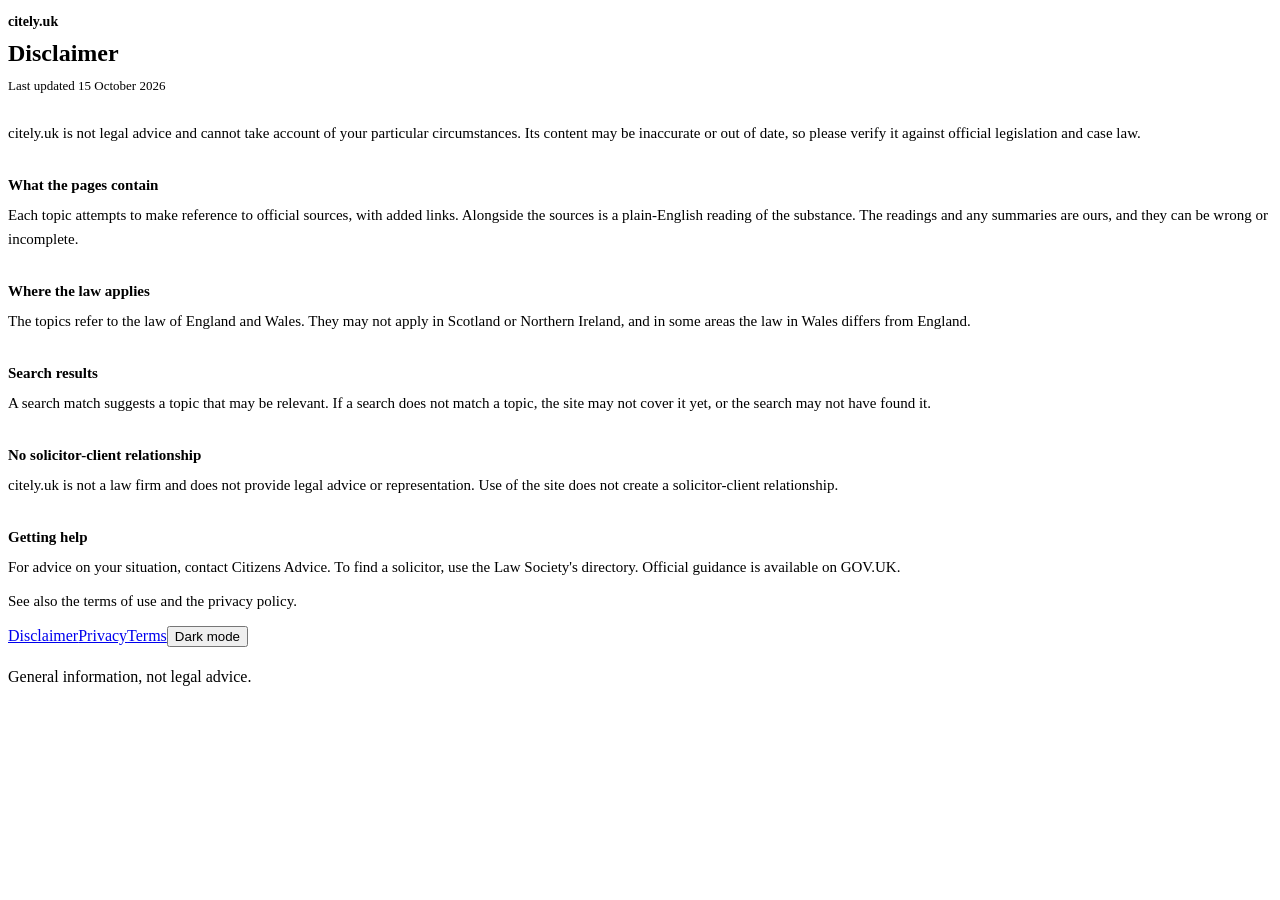
==== public/disclaimer/index.html @ b397d9d0 "chore: publish site build" ====
<!DOCTYPE html><html lang="en-GB" data-astro-cid-nthpoxjd><head><meta charset="utf-8"><meta name="viewport" content="width=device-width, initial-scale=1"><script>
  try {
    const t = localStorage.getItem("theme");
    if (t === "light" || t === "dark") document.documentElement.dataset.theme = t;
  } catch {}
</script><link rel="icon" href="/favicon.svg" type="image/svg+xml"><link rel="icon" href="/icons/favicon-48.png" type="image/png" sizes="48x48"><link rel="icon" href="/icons/favicon-96.png" type="image/png" sizes="96x96"><link rel="apple-touch-icon" href="/icons/apple-touch-icon.png"><title>Disclaimer — citely.uk</title><link rel="stylesheet" href="/_astro/SiteIcons.FW7q2l2j.css"><style>.home[data-astro-cid-nthpoxjd]{color:var(--text);font-size:14px;font-weight:600;text-decoration:none}h1[data-astro-cid-nthpoxjd]{margin:0;font-size:24px;font-weight:600}.updated[data-astro-cid-nthpoxjd]{color:var(--faint);margin:4px 0 1.5rem;font-size:13px}body{color:var(--text);background:var(--bg);line-height:1.6}.legal h2{color:var(--text);margin:1.75rem 0 6px;font-size:15px;font-weight:600}.legal p,.legal li{color:var(--text-3);margin:0 0 10px;font-size:15px}.legal ul{margin:0 0 10px;padding-left:1.25rem;list-style:outside}.legal a{color:var(--link);text-decoration:none}.legal a:hover{text-decoration:underline}
</style></head><body class="mx-auto max-w-2xl p-8" data-astro-cid-nthpoxjd><a class="home" href="/" data-astro-cid-nthpoxjd>citely.uk</a><h1 data-astro-cid-nthpoxjd>Disclaimer</h1><p class="updated" data-astro-cid-nthpoxjd>Last updated 15 October 2026</p><article class="legal" data-astro-cid-nthpoxjd><p>citely.uk is not legal advice and cannot take account of your particular circumstances. Its content may be inaccurate or out of date, so please verify it against official legislation and case law.</p><h2>What the pages contain</h2><p>Each topic attempts to make reference to official sources, with added links. Alongside the sources is a plain-English reading of the substance. The readings and any summaries are ours, and they can be wrong or incomplete.</p><h2>Where the law applies</h2><p>The topics refer to the law of England and Wales. They may not apply in Scotland or Northern Ireland, and in some areas the law in Wales differs from England.</p><h2>Search results</h2><p>A search match suggests a topic that may be relevant. If a search does not match a topic, the site may not cover it yet, or the search may not have found it.</p><h2>No solicitor-client relationship</h2><p>citely.uk is not a law firm and does not provide legal advice or representation. Use of the site does not create a solicitor-client relationship.</p><h2>Getting help</h2><p>For advice on your situation, contact <a href="https://www.citizensadvice.org.uk">Citizens Advice</a>. To find a solicitor, use the <a href="https://solicitors.lawsociety.org.uk">Law Society's directory</a>. Official guidance is available on <a href="https://www.gov.uk">GOV.UK</a>.</p><p>See also the <a href="/terms">terms of use</a> and the <a href="/privacy">privacy policy</a>.</p></article><footer class="site-footer" data-astro-cid-nns7i3if><nav aria-label="Site information" data-astro-cid-nns7i3if><a href="/disclaimer" data-astro-cid-nns7i3if>Disclaimer</a><a href="/privacy" data-astro-cid-nns7i3if>Privacy</a><a href="/terms" data-astro-cid-nns7i3if>Terms</a><button type="button" class="theme-toggle" data-astro-cid-nns7i3if>Dark mode</button></nav><p data-astro-cid-nns7i3if>General information, not legal advice.</p></footer><script type="module">var e=document.querySelector(`.theme-toggle`),t=document.documentElement,n=()=>t.dataset.theme?t.dataset.theme===`dark`:matchMedia(`(prefers-color-scheme: dark)`).matches,r=()=>{e.textContent=n()?`Light mode`:`Dark mode`};e.addEventListener(`click`,()=>{let e=n()?`light`:`dark`;t.dataset.theme=e;try{localStorage.setItem(`theme`,e)}catch{}r()}),r();</script></body></html><!-- Global because slotted page content does not receive this layout's scoped styles. -->
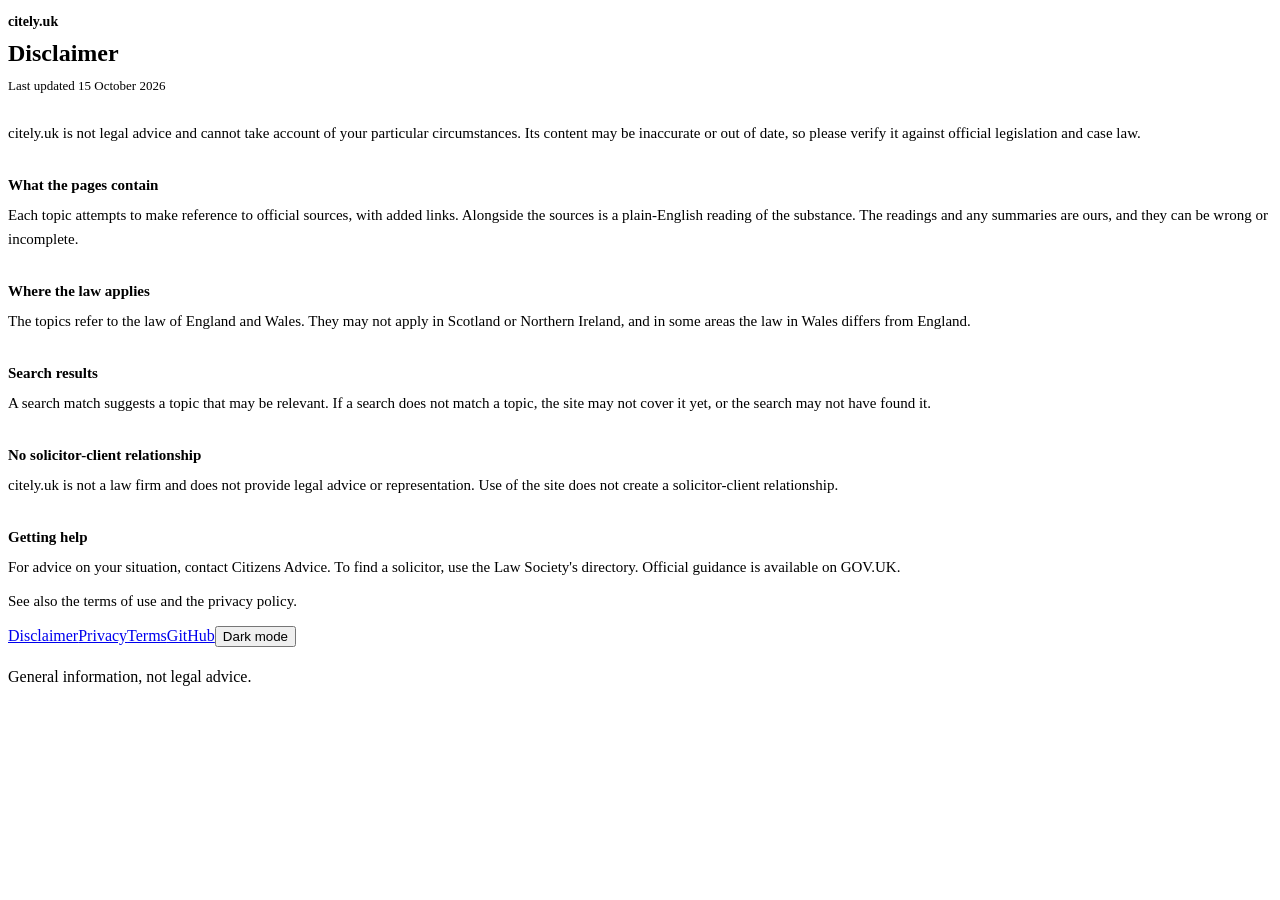
==== commit ef70ed89: "chore: publish site build" ====
--- a/public/disclaimer/index.html
+++ b/public/disclaimer/index.html
@@ -4,4 +4,4 @@
     if (t === "light" || t === "dark") document.documentElement.dataset.theme = t;
   } catch {}
 </script><link rel="icon" href="/favicon.svg" type="image/svg+xml"><link rel="icon" href="/icons/favicon-48.png" type="image/png" sizes="48x48"><link rel="icon" href="/icons/favicon-96.png" type="image/png" sizes="96x96"><link rel="apple-touch-icon" href="/icons/apple-touch-icon.png"><title>Disclaimer — citely.uk</title><link rel="stylesheet" href="/_astro/SiteIcons.FW7q2l2j.css"><style>.home[data-astro-cid-nthpoxjd]{color:var(--text);font-size:14px;font-weight:600;text-decoration:none}h1[data-astro-cid-nthpoxjd]{margin:0;font-size:24px;font-weight:600}.updated[data-astro-cid-nthpoxjd]{color:var(--faint);margin:4px 0 1.5rem;font-size:13px}body{color:var(--text);background:var(--bg);line-height:1.6}.legal h2{color:var(--text);margin:1.75rem 0 6px;font-size:15px;font-weight:600}.legal p,.legal li{color:var(--text-3);margin:0 0 10px;font-size:15px}.legal ul{margin:0 0 10px;padding-left:1.25rem;list-style:outside}.legal a{color:var(--link);text-decoration:none}.legal a:hover{text-decoration:underline}
-</style></head><body class="mx-auto max-w-2xl p-8" data-astro-cid-nthpoxjd><a class="home" href="/" data-astro-cid-nthpoxjd>citely.uk</a><h1 data-astro-cid-nthpoxjd>Disclaimer</h1><p class="updated" data-astro-cid-nthpoxjd>Last updated 15 October 2026</p><article class="legal" data-astro-cid-nthpoxjd><p>citely.uk is not legal advice and cannot take account of your particular circumstances. Its content may be inaccurate or out of date, so please verify it against official legislation and case law.</p><h2>What the pages contain</h2><p>Each topic attempts to make reference to official sources, with added links. Alongside the sources is a plain-English reading of the substance. The readings and any summaries are ours, and they can be wrong or incomplete.</p><h2>Where the law applies</h2><p>The topics refer to the law of England and Wales. They may not apply in Scotland or Northern Ireland, and in some areas the law in Wales differs from England.</p><h2>Search results</h2><p>A search match suggests a topic that may be relevant. If a search does not match a topic, the site may not cover it yet, or the search may not have found it.</p><h2>No solicitor-client relationship</h2><p>citely.uk is not a law firm and does not provide legal advice or representation. Use of the site does not create a solicitor-client relationship.</p><h2>Getting help</h2><p>For advice on your situation, contact <a href="https://www.citizensadvice.org.uk">Citizens Advice</a>. To find a solicitor, use the <a href="https://solicitors.lawsociety.org.uk">Law Society's directory</a>. Official guidance is available on <a href="https://www.gov.uk">GOV.UK</a>.</p><p>See also the <a href="/terms">terms of use</a> and the <a href="/privacy">privacy policy</a>.</p></article><footer class="site-footer" data-astro-cid-nns7i3if><nav aria-label="Site information" data-astro-cid-nns7i3if><a href="/disclaimer" data-astro-cid-nns7i3if>Disclaimer</a><a href="/privacy" data-astro-cid-nns7i3if>Privacy</a><a href="/terms" data-astro-cid-nns7i3if>Terms</a><button type="button" class="theme-toggle" data-astro-cid-nns7i3if>Dark mode</button></nav><p data-astro-cid-nns7i3if>General information, not legal advice.</p></footer><script type="module">var e=document.querySelector(`.theme-toggle`),t=document.documentElement,n=()=>t.dataset.theme?t.dataset.theme===`dark`:matchMedia(`(prefers-color-scheme: dark)`).matches,r=()=>{e.textContent=n()?`Light mode`:`Dark mode`};e.addEventListener(`click`,()=>{let e=n()?`light`:`dark`;t.dataset.theme=e;try{localStorage.setItem(`theme`,e)}catch{}r()}),r();</script></body></html><!-- Global because slotted page content does not receive this layout's scoped styles. -->+</style></head><body class="mx-auto max-w-2xl p-8" data-astro-cid-nthpoxjd><a class="home" href="/" data-astro-cid-nthpoxjd>citely.uk</a><h1 data-astro-cid-nthpoxjd>Disclaimer</h1><p class="updated" data-astro-cid-nthpoxjd>Last updated 15 October 2026</p><article class="legal" data-astro-cid-nthpoxjd><p>citely.uk is not legal advice and cannot take account of your particular circumstances. Its content may be inaccurate or out of date, so please verify it against official legislation and case law.</p><h2>What the pages contain</h2><p>Each topic attempts to make reference to official sources, with added links. Alongside the sources is a plain-English reading of the substance. The readings and any summaries are ours, and they can be wrong or incomplete.</p><h2>Where the law applies</h2><p>The topics refer to the law of England and Wales. They may not apply in Scotland or Northern Ireland, and in some areas the law in Wales differs from England.</p><h2>Search results</h2><p>A search match suggests a topic that may be relevant. If a search does not match a topic, the site may not cover it yet, or the search may not have found it.</p><h2>No solicitor-client relationship</h2><p>citely.uk is not a law firm and does not provide legal advice or representation. Use of the site does not create a solicitor-client relationship.</p><h2>Getting help</h2><p>For advice on your situation, contact <a href="https://www.citizensadvice.org.uk">Citizens Advice</a>. To find a solicitor, use the <a href="https://solicitors.lawsociety.org.uk">Law Society's directory</a>. Official guidance is available on <a href="https://www.gov.uk">GOV.UK</a>.</p><p>See also the <a href="/terms">terms of use</a> and the <a href="/privacy">privacy policy</a>.</p></article><footer class="site-footer" data-astro-cid-nns7i3if><nav aria-label="Site information" data-astro-cid-nns7i3if><a href="/disclaimer" data-astro-cid-nns7i3if>Disclaimer</a><a href="/privacy" data-astro-cid-nns7i3if>Privacy</a><a href="/terms" data-astro-cid-nns7i3if>Terms</a><a href="https://github.com/angelinara/cited-info-pub" data-astro-cid-nns7i3if>GitHub</a><button type="button" class="theme-toggle" data-astro-cid-nns7i3if>Dark mode</button></nav><p data-astro-cid-nns7i3if>General information, not legal advice.</p></footer><script type="module">var e=document.querySelector(`.theme-toggle`),t=document.documentElement,n=()=>t.dataset.theme?t.dataset.theme===`dark`:matchMedia(`(prefers-color-scheme: dark)`).matches,r=()=>{e.textContent=n()?`Light mode`:`Dark mode`};e.addEventListener(`click`,()=>{let e=n()?`light`:`dark`;t.dataset.theme=e;try{localStorage.setItem(`theme`,e)}catch{}r()}),r();</script></body></html><!-- Global because slotted page content does not receive this layout's scoped styles. -->
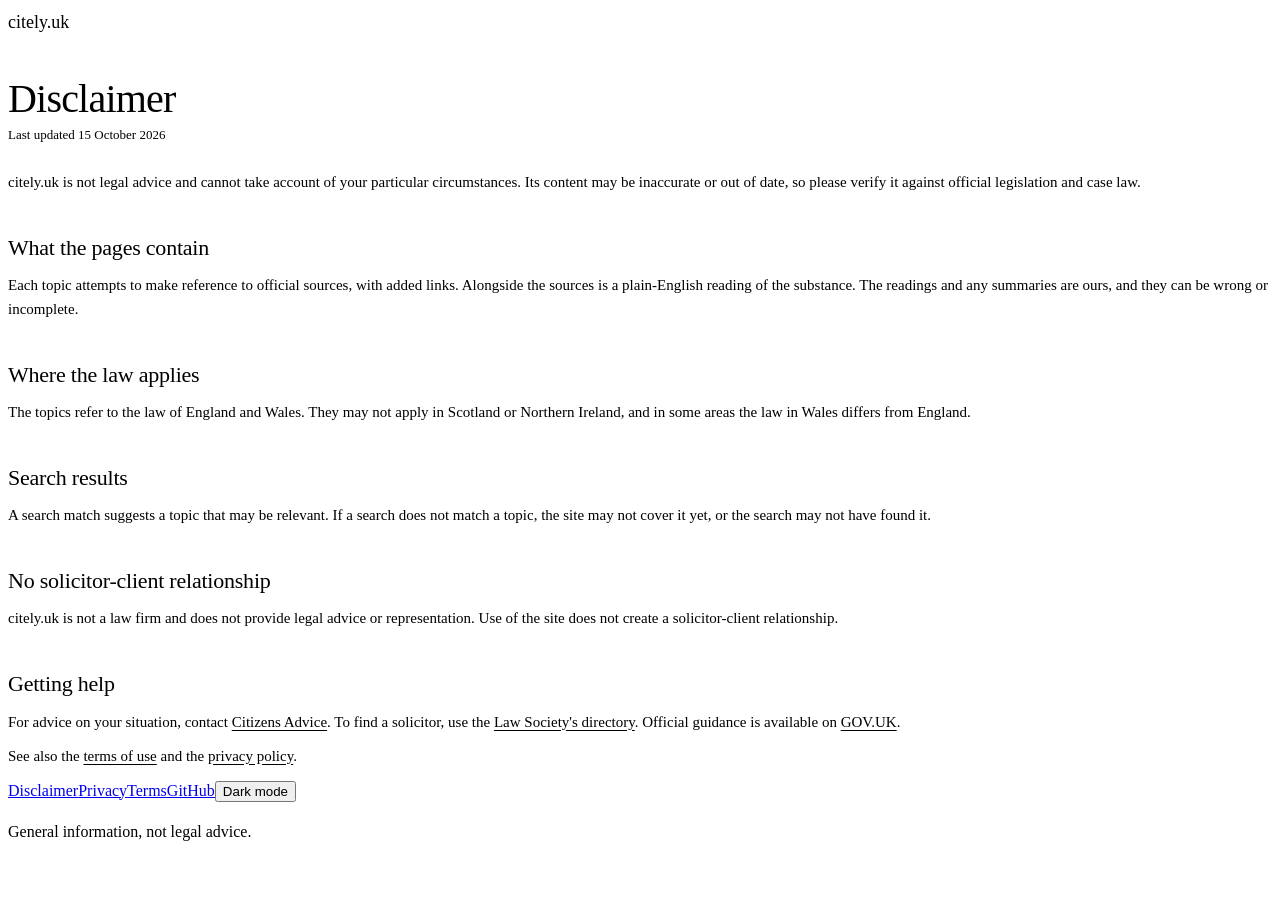
==== commit 77604858: "chore: publish site build" ====
--- a/public/disclaimer/index.html
+++ b/public/disclaimer/index.html
@@ -3,5 +3,5 @@
     const t = localStorage.getItem("theme");
     if (t === "light" || t === "dark") document.documentElement.dataset.theme = t;
   } catch {}
-</script><link rel="icon" href="/favicon.svg" type="image/svg+xml"><link rel="icon" href="/icons/favicon-48.png" type="image/png" sizes="48x48"><link rel="icon" href="/icons/favicon-96.png" type="image/png" sizes="96x96"><link rel="apple-touch-icon" href="/icons/apple-touch-icon.png"><title>Disclaimer — citely.uk</title><link rel="stylesheet" href="/_astro/SiteIcons.FW7q2l2j.css"><style>.home[data-astro-cid-nthpoxjd]{color:var(--text);font-size:14px;font-weight:600;text-decoration:none}h1[data-astro-cid-nthpoxjd]{margin:0;font-size:24px;font-weight:600}.updated[data-astro-cid-nthpoxjd]{color:var(--faint);margin:4px 0 1.5rem;font-size:13px}body{color:var(--text);background:var(--bg);line-height:1.6}.legal h2{color:var(--text);margin:1.75rem 0 6px;font-size:15px;font-weight:600}.legal p,.legal li{color:var(--text-3);margin:0 0 10px;font-size:15px}.legal ul{margin:0 0 10px;padding-left:1.25rem;list-style:outside}.legal a{color:var(--link);text-decoration:none}.legal a:hover{text-decoration:underline}
-</style></head><body class="mx-auto max-w-2xl p-8" data-astro-cid-nthpoxjd><a class="home" href="/" data-astro-cid-nthpoxjd>citely.uk</a><h1 data-astro-cid-nthpoxjd>Disclaimer</h1><p class="updated" data-astro-cid-nthpoxjd>Last updated 15 October 2026</p><article class="legal" data-astro-cid-nthpoxjd><p>citely.uk is not legal advice and cannot take account of your particular circumstances. Its content may be inaccurate or out of date, so please verify it against official legislation and case law.</p><h2>What the pages contain</h2><p>Each topic attempts to make reference to official sources, with added links. Alongside the sources is a plain-English reading of the substance. The readings and any summaries are ours, and they can be wrong or incomplete.</p><h2>Where the law applies</h2><p>The topics refer to the law of England and Wales. They may not apply in Scotland or Northern Ireland, and in some areas the law in Wales differs from England.</p><h2>Search results</h2><p>A search match suggests a topic that may be relevant. If a search does not match a topic, the site may not cover it yet, or the search may not have found it.</p><h2>No solicitor-client relationship</h2><p>citely.uk is not a law firm and does not provide legal advice or representation. Use of the site does not create a solicitor-client relationship.</p><h2>Getting help</h2><p>For advice on your situation, contact <a href="https://www.citizensadvice.org.uk">Citizens Advice</a>. To find a solicitor, use the <a href="https://solicitors.lawsociety.org.uk">Law Society's directory</a>. Official guidance is available on <a href="https://www.gov.uk">GOV.UK</a>.</p><p>See also the <a href="/terms">terms of use</a> and the <a href="/privacy">privacy policy</a>.</p></article><footer class="site-footer" data-astro-cid-nns7i3if><nav aria-label="Site information" data-astro-cid-nns7i3if><a href="/disclaimer" data-astro-cid-nns7i3if>Disclaimer</a><a href="/privacy" data-astro-cid-nns7i3if>Privacy</a><a href="/terms" data-astro-cid-nns7i3if>Terms</a><a href="https://github.com/angelinara/cited-info-pub" data-astro-cid-nns7i3if>GitHub</a><button type="button" class="theme-toggle" data-astro-cid-nns7i3if>Dark mode</button></nav><p data-astro-cid-nns7i3if>General information, not legal advice.</p></footer><script type="module">var e=document.querySelector(`.theme-toggle`),t=document.documentElement,n=()=>t.dataset.theme?t.dataset.theme===`dark`:matchMedia(`(prefers-color-scheme: dark)`).matches,r=()=>{e.textContent=n()?`Light mode`:`Dark mode`};e.addEventListener(`click`,()=>{let e=n()?`light`:`dark`;t.dataset.theme=e;try{localStorage.setItem(`theme`,e)}catch{}r()}),r();</script></body></html><!-- Global because slotted page content does not receive this layout's scoped styles. -->+</script><link rel="icon" href="/favicon.svg" type="image/svg+xml"><link rel="icon" href="/icons/favicon-48.png" type="image/png" sizes="48x48"><link rel="icon" href="/icons/favicon-96.png" type="image/png" sizes="96x96"><link rel="apple-touch-icon" href="/icons/apple-touch-icon.png"><title>Disclaimer — citely.uk</title><link rel="stylesheet" href="/_astro/SiteIcons.08DaeqZu.css"><style>.home[data-astro-cid-nthpoxjd]{font-family:var(--serif);color:var(--text);font-size:18px;text-decoration:none}h1[data-astro-cid-nthpoxjd]{font-family:var(--serif);letter-spacing:-.02em;margin:2.5rem 0 0;font-size:40px;font-weight:400;line-height:1.1}.updated[data-astro-cid-nthpoxjd]{color:var(--faint);margin:4px 0 1.5rem;font-size:13px}body{color:var(--text);background:var(--bg);line-height:1.6}.legal h2{font-family:var(--serif);letter-spacing:-.01em;color:var(--text);margin:2.25rem 0 8px;font-size:22px;font-weight:400}.legal p,.legal li{color:var(--text-3);margin:0 0 10px;font-size:15px}.legal ul{margin:0 0 10px;padding-left:1.25rem;list-style:outside}.legal a{color:var(--link);text-decoration:underline;text-decoration-color:var(--border-strong);text-underline-offset:3px}.legal a:hover{text-decoration-color:currentColor}
+</style></head><body class="mx-auto max-w-2xl p-8" data-astro-cid-nthpoxjd><a class="home" href="/" data-astro-cid-nthpoxjd>citely.uk</a><h1 data-astro-cid-nthpoxjd>Disclaimer</h1><p class="updated" data-astro-cid-nthpoxjd>Last updated 15 October 2026</p><article class="legal" data-astro-cid-nthpoxjd><p>citely.uk is not legal advice and cannot take account of your particular circumstances. Its content may be inaccurate or out of date, so please verify it against official legislation and case law.</p><h2>What the pages contain</h2><p>Each topic attempts to make reference to official sources, with added links. Alongside the sources is a plain-English reading of the substance. The readings and any summaries are ours, and they can be wrong or incomplete.</p><h2>Where the law applies</h2><p>The topics refer to the law of England and Wales. They may not apply in Scotland or Northern Ireland, and in some areas the law in Wales differs from England.</p><h2>Search results</h2><p>A search match suggests a topic that may be relevant. If a search does not match a topic, the site may not cover it yet, or the search may not have found it.</p><h2>No solicitor-client relationship</h2><p>citely.uk is not a law firm and does not provide legal advice or representation. Use of the site does not create a solicitor-client relationship.</p><h2>Getting help</h2><p>For advice on your situation, contact <a href="https://www.citizensadvice.org.uk">Citizens Advice</a>. To find a solicitor, use the <a href="https://solicitors.lawsociety.org.uk">Law Society's directory</a>. Official guidance is available on <a href="https://www.gov.uk">GOV.UK</a>.</p><p>See also the <a href="/terms">terms of use</a> and the <a href="/privacy">privacy policy</a>.</p></article><footer class="site-footer" data-astro-cid-nns7i3if><nav aria-label="Site information" data-astro-cid-nns7i3if><a href="/disclaimer" data-astro-cid-nns7i3if>Disclaimer</a><a href="/privacy" data-astro-cid-nns7i3if>Privacy</a><a href="/terms" data-astro-cid-nns7i3if>Terms</a><a href="https://github.com/angelinara/citely-pub" target="_blank" rel="noopener noreferrer" data-astro-cid-nns7i3if>GitHub</a><button type="button" class="theme-toggle" data-astro-cid-nns7i3if> Dark mode </button></nav><p data-astro-cid-nns7i3if>General information, not legal advice.</p></footer><script type="module">var e=document.querySelector(`.theme-toggle`),t=document.documentElement,n=()=>t.dataset.theme?t.dataset.theme===`dark`:matchMedia(`(prefers-color-scheme: dark)`).matches,r=()=>{e.textContent=n()?`Light mode`:`Dark mode`};e.addEventListener(`click`,()=>{let e=n()?`light`:`dark`;t.dataset.theme=e;try{localStorage.setItem(`theme`,e)}catch{}r()}),r();</script></body></html><!-- Global because slotted page content does not receive this layout's scoped styles. -->
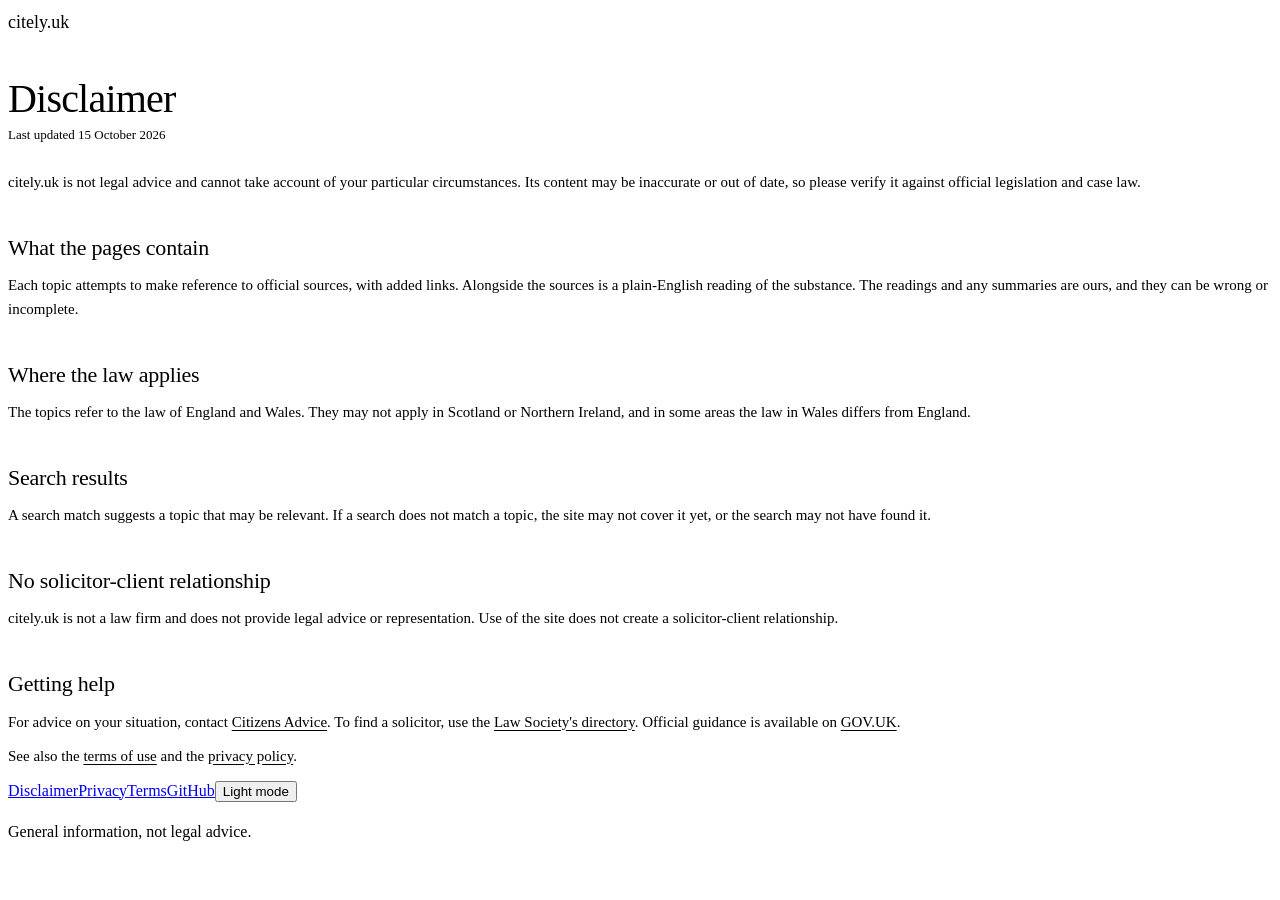
==== commit d32ca943: "chore: publish site build" ====
--- a/public/disclaimer/index.html
+++ b/public/disclaimer/index.html
@@ -3,5 +3,5 @@
     const t = localStorage.getItem("theme");
     if (t === "light" || t === "dark") document.documentElement.dataset.theme = t;
   } catch {}
-</script><link rel="icon" href="/favicon.svg" type="image/svg+xml"><link rel="icon" href="/icons/favicon-48.png" type="image/png" sizes="48x48"><link rel="icon" href="/icons/favicon-96.png" type="image/png" sizes="96x96"><link rel="apple-touch-icon" href="/icons/apple-touch-icon.png"><title>Disclaimer — citely.uk</title><link rel="stylesheet" href="/_astro/SiteIcons.08DaeqZu.css"><style>.home[data-astro-cid-nthpoxjd]{font-family:var(--serif);color:var(--text);font-size:18px;text-decoration:none}h1[data-astro-cid-nthpoxjd]{font-family:var(--serif);letter-spacing:-.02em;margin:2.5rem 0 0;font-size:40px;font-weight:400;line-height:1.1}.updated[data-astro-cid-nthpoxjd]{color:var(--faint);margin:4px 0 1.5rem;font-size:13px}body{color:var(--text);background:var(--bg);line-height:1.6}.legal h2{font-family:var(--serif);letter-spacing:-.01em;color:var(--text);margin:2.25rem 0 8px;font-size:22px;font-weight:400}.legal p,.legal li{color:var(--text-3);margin:0 0 10px;font-size:15px}.legal ul{margin:0 0 10px;padding-left:1.25rem;list-style:outside}.legal a{color:var(--link);text-decoration:underline;text-decoration-color:var(--border-strong);text-underline-offset:3px}.legal a:hover{text-decoration-color:currentColor}
-</style></head><body class="mx-auto max-w-2xl p-8" data-astro-cid-nthpoxjd><a class="home" href="/" data-astro-cid-nthpoxjd>citely.uk</a><h1 data-astro-cid-nthpoxjd>Disclaimer</h1><p class="updated" data-astro-cid-nthpoxjd>Last updated 15 October 2026</p><article class="legal" data-astro-cid-nthpoxjd><p>citely.uk is not legal advice and cannot take account of your particular circumstances. Its content may be inaccurate or out of date, so please verify it against official legislation and case law.</p><h2>What the pages contain</h2><p>Each topic attempts to make reference to official sources, with added links. Alongside the sources is a plain-English reading of the substance. The readings and any summaries are ours, and they can be wrong or incomplete.</p><h2>Where the law applies</h2><p>The topics refer to the law of England and Wales. They may not apply in Scotland or Northern Ireland, and in some areas the law in Wales differs from England.</p><h2>Search results</h2><p>A search match suggests a topic that may be relevant. If a search does not match a topic, the site may not cover it yet, or the search may not have found it.</p><h2>No solicitor-client relationship</h2><p>citely.uk is not a law firm and does not provide legal advice or representation. Use of the site does not create a solicitor-client relationship.</p><h2>Getting help</h2><p>For advice on your situation, contact <a href="https://www.citizensadvice.org.uk">Citizens Advice</a>. To find a solicitor, use the <a href="https://solicitors.lawsociety.org.uk">Law Society's directory</a>. Official guidance is available on <a href="https://www.gov.uk">GOV.UK</a>.</p><p>See also the <a href="/terms">terms of use</a> and the <a href="/privacy">privacy policy</a>.</p></article><footer class="site-footer" data-astro-cid-nns7i3if><nav aria-label="Site information" data-astro-cid-nns7i3if><a href="/disclaimer" data-astro-cid-nns7i3if>Disclaimer</a><a href="/privacy" data-astro-cid-nns7i3if>Privacy</a><a href="/terms" data-astro-cid-nns7i3if>Terms</a><a href="https://github.com/angelinara/citely-pub" target="_blank" rel="noopener noreferrer" data-astro-cid-nns7i3if>GitHub</a><button type="button" class="theme-toggle" data-astro-cid-nns7i3if> Dark mode </button></nav><p data-astro-cid-nns7i3if>General information, not legal advice.</p></footer><script type="module">var e=document.querySelector(`.theme-toggle`),t=document.documentElement,n=()=>t.dataset.theme?t.dataset.theme===`dark`:matchMedia(`(prefers-color-scheme: dark)`).matches,r=()=>{e.textContent=n()?`Light mode`:`Dark mode`};e.addEventListener(`click`,()=>{let e=n()?`light`:`dark`;t.dataset.theme=e;try{localStorage.setItem(`theme`,e)}catch{}r()}),r();</script></body></html><!-- Global because slotted page content does not receive this layout's scoped styles. -->+</script><link rel="icon" href="/favicon.svg" type="image/svg+xml"><link rel="icon" href="/icons/favicon-48.png" type="image/png" sizes="48x48"><link rel="icon" href="/icons/favicon-96.png" type="image/png" sizes="96x96"><link rel="apple-touch-icon" href="/icons/apple-touch-icon.png"><title>Disclaimer — citely.uk</title><link rel="stylesheet" href="/_astro/SiteIcons.BfWxobuQ.css"><style>.home[data-astro-cid-nthpoxjd]{font-family:var(--serif);color:var(--text);font-size:18px;text-decoration:none}h1[data-astro-cid-nthpoxjd]{font-family:var(--serif);letter-spacing:-.02em;margin:2.5rem 0 0;font-size:40px;font-weight:400;line-height:1.1}.updated[data-astro-cid-nthpoxjd]{color:var(--faint);margin:4px 0 1.5rem;font-size:13px}body{color:var(--text);background:var(--bg);line-height:1.6}.legal h2{font-family:var(--serif);letter-spacing:-.01em;color:var(--text);margin:2.25rem 0 8px;font-size:22px;font-weight:400}.legal p,.legal li{color:var(--text-3);margin:0 0 10px;font-size:15px}.legal ul{margin:0 0 10px;padding-left:1.25rem;list-style:outside}.legal a{color:var(--link);text-decoration:underline;text-decoration-color:var(--border-strong);text-underline-offset:3px}.legal a:hover{text-decoration-color:currentColor}
+</style></head><body class="mx-auto max-w-2xl p-8" data-astro-cid-nthpoxjd><a class="home" href="/" data-astro-cid-nthpoxjd>citely.uk</a><h1 data-astro-cid-nthpoxjd>Disclaimer</h1><p class="updated" data-astro-cid-nthpoxjd>Last updated 15 October 2026</p><article class="legal" data-astro-cid-nthpoxjd><p>citely.uk is not legal advice and cannot take account of your particular circumstances. Its content may be inaccurate or out of date, so please verify it against official legislation and case law.</p><h2>What the pages contain</h2><p>Each topic attempts to make reference to official sources, with added links. Alongside the sources is a plain-English reading of the substance. The readings and any summaries are ours, and they can be wrong or incomplete.</p><h2>Where the law applies</h2><p>The topics refer to the law of England and Wales. They may not apply in Scotland or Northern Ireland, and in some areas the law in Wales differs from England.</p><h2>Search results</h2><p>A search match suggests a topic that may be relevant. If a search does not match a topic, the site may not cover it yet, or the search may not have found it.</p><h2>No solicitor-client relationship</h2><p>citely.uk is not a law firm and does not provide legal advice or representation. Use of the site does not create a solicitor-client relationship.</p><h2>Getting help</h2><p>For advice on your situation, contact <a href="https://www.citizensadvice.org.uk">Citizens Advice</a>. To find a solicitor, use the <a href="https://solicitors.lawsociety.org.uk">Law Society's directory</a>. Official guidance is available on <a href="https://www.gov.uk">GOV.UK</a>.</p><p>See also the <a href="/terms">terms of use</a> and the <a href="/privacy">privacy policy</a>.</p></article><footer class="site-footer" data-astro-cid-nns7i3if><nav aria-label="Site information" data-astro-cid-nns7i3if><a href="/disclaimer" data-astro-cid-nns7i3if>Disclaimer</a><a href="/privacy" data-astro-cid-nns7i3if>Privacy</a><a href="/terms" data-astro-cid-nns7i3if>Terms</a><a href="https://github.com/angelinara/citely-pub" target="_blank" rel="noopener noreferrer" data-astro-cid-nns7i3if>GitHub</a><button type="button" class="theme-toggle" data-astro-cid-nns7i3if> Light mode </button></nav><p data-astro-cid-nns7i3if>General information, not legal advice.</p></footer><script type="module">var e=document.querySelector(`.theme-toggle`),t=document.documentElement,n=()=>t.dataset.theme!==`light`,r=()=>{e.textContent=n()?`Light mode`:`Dark mode`};e.addEventListener(`click`,()=>{let e=n()?`light`:`dark`;t.dataset.theme=e;try{localStorage.setItem(`theme`,e)}catch{}r()}),r();</script></body></html><!-- Global because slotted page content does not receive this layout's scoped styles. -->
